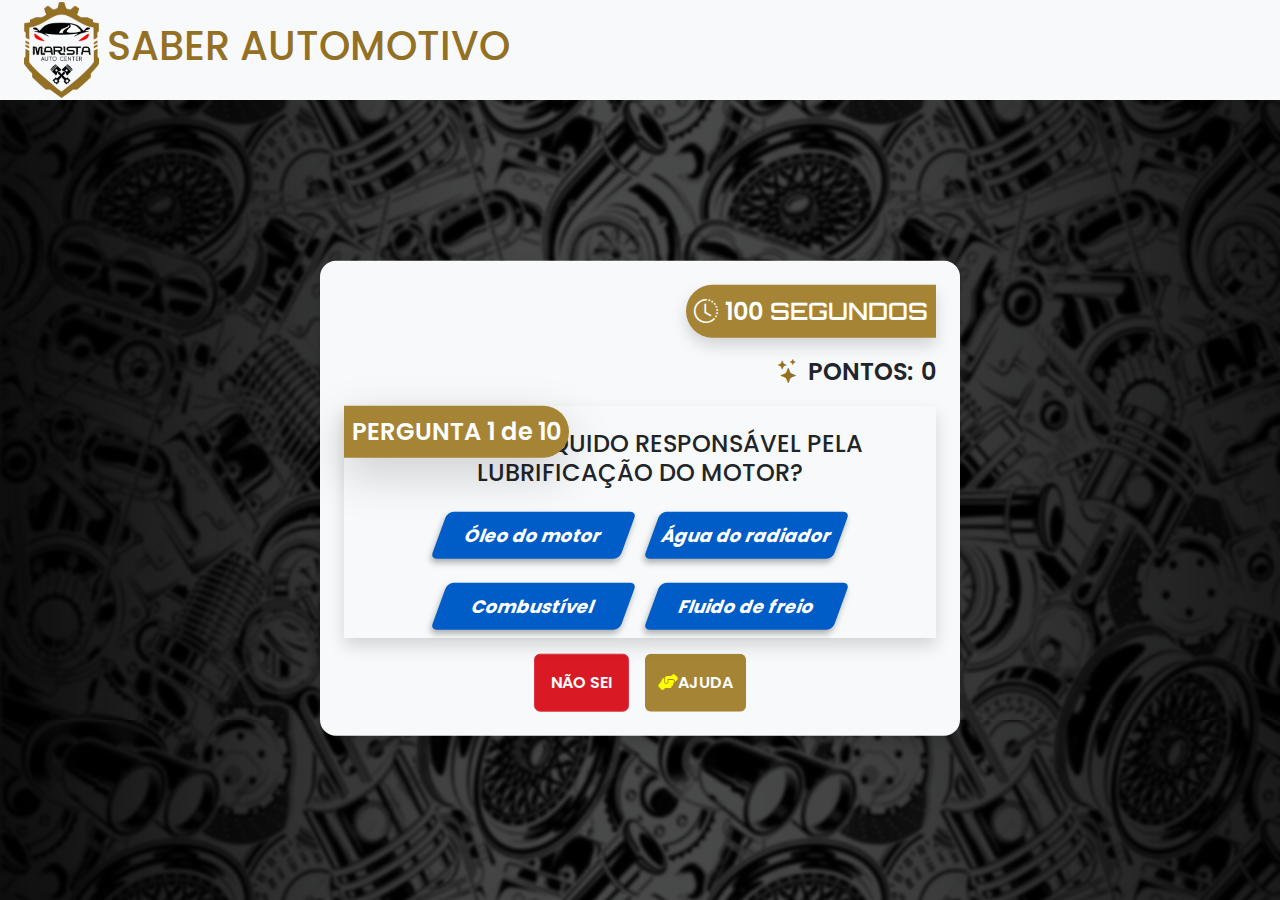
==== index.html @ e8bdb13a "Update index.html" ====
<!DOCTYPE html>
<html lang="pt-BR">

<head>
    <meta charset="UTF-8">
    <meta name="viewport" content="width=device-width, initial-scale=1.0">
    <meta name="description"
        content="Modelo de quiz para um processo seletivo para uma vaga de um mecanico de carros de luxo">
    <meta name="keywords" content="quiz, processo seletivo, mecanico, carros de luxo">
    <title>Saber Automotivo</title>
    <!-- imrpotação do font awesome -->
    <link href="https://cdnjs.cloudflare.com/ajax/libs/font-awesome/6.5.1/css/all.min.css" rel="stylesheet">
    <link rel="stylesheet" href="https://cdn.jsdelivr.net/npm/bootstrap@5.3.1/dist/css/bootstrap.min.css">
    <link rel="stylesheet" href="style.css">
</head>

<body>
    <main id="principal" class="container-fluid gap-5">
        <header class="d-flex align-items-center gap-2 px-4">
            <img src="logo-marista-auto-center.webp" alt="logo-marista-auto-center" srcset="">
            <h1 class="">SABER AUTOMOTIVO</h1>
        </header>
        <div class="container d-flex text-center">
            <div id="question-container"
                class="container d-flex flex-column rounded-4 shadow p-4 mt-5 position-absolute top-50 start-50 translate-middle gap-3">
                <div id="timeAndScore" class="d-flex flex-column align-items-end gap-3">
                    <div id="timer" class="p-2 rounded-start-5 shadow"><span><i class="bi bi-clock-history"></i></span>
                        <span id="time">30</span>
                        segundos
                    </div>
                    <div id="score" class="d-flex gap-2 align-items-center">
                        <span><i class="bi bi-stars"></i></span>PONTOS:<span id="points">0</span>
                    </div>
                </div>
                <section id="questions" class="d-flex flex-column gap-3 shadow p-2 position-relative ">
                    <span id="questionNumber"
                        class="p-2 rounded-end-5 shadow-lg text-center position-absolute top-0 start-0">
                        PERGUNTA <span id="currentQuestion">1</span> de <span id="totalQuestions">10</span>
                    </span>
                    <h4 id="question" class=" text-uppercase mt-3">Pergunta aqui</h4>
                    <div id="options" class="d-flex justify-content-center">
                        <!-- Opções serão inseridas dinamicamente -->
                    </div>
                </section>
                <section id="btns" class="d-flex justify-content-center gap-3">
                    <button id="skip-btn" class="btn btn-danger p-3">NÃO SEI</button>
                    <button onclick="helpColors()" id="help-btn" class="btn"><i class="fa-solid fa-handshake-angle"
                            style="color: #ffff00;"></i>AJUDA</button>
                </section>
            </div>
        </div>
        <!-- Modal para não sei a resposta -->
        <div class="modal fade" id="skip-modal" tabindex="-1" aria-hidden="true">
            <div class="modal-dialog modal-dialog-centered">
                <div class="modal-content">
                    <div class="modal-header">
                        <h5 class="modal-title">VOCÊ NÃO SABE A RESPOSTA?</h5>
                        <button type="button" class="btn-close" data-bs-dismiss="modal"></button>
                    </div>
                    <div class="modal-body">
                        <p>VERIFIQUE SE VOCE AINDA TEM ALGUMA AJUDA ANTES DE NÃO RESPONDER A QUESTÃO.</p>
                    </div>
                    <div class="modal-footer">
                        <button onclick="helpColors()" id="help-btn" class="btn w-25"><i
                                class="fa-solid fa-handshake-angle" style="color: #ffff00;"></i>AJUDA</button> <button
                            type="button" id="confirm-skip" class="btn btn-danger">NÃO SEI</button>
                    </div>
                </div>
            </div>
        </div>
        <!-- Modal para ajuda -->
        <div class="modal fade" id="help-modal" tabindex="-1" aria-hidden="true">
            <div class="modal-dialog modal-dialog-centered">
                <div class="modal-content">
                    <div class="modal-header">
                        <h5 class="modal-title">AJUDA</h5>
                        <button type="button" class="btn-close" data-bs-dismiss="modal"></button>
                    </div>
                    <div class="modal-body">
                        <p>AO ESCOLHER UMA DAS CORES VOCÊ TERA A SORTE DE ELIMINAR ENTRE 0 A 3 ALTERNATIVAS ERRADAS PARA
                            LHE AJUDAR!<br>
                            BOA SORTE!</p>
                        <div class="d-flex justify-content-around gap-3">
                            <button class="btn btn-danger help-option" data-help="0"></button>
                            <button class="btn btn-success help-option" data-help="1"></button>
                            <button class="btn btn-primary help-option" data-help="2"></button>
                            <button class="btn btn-warning help-option" data-help="3"></button>
                        </div>
                    </div>
                </div>
            </div>
        </div>
        <!-- Modal ajuda usada-->
        <div class="modal fade" id="helpUsed-modal" tabindex="-1" aria-hidden="true">
            <div class="modal-dialog modal-dialog-centered">
                <div class="modal-content">
                    <div class="modal-header">
                        <h5 class="modal-title">AJUDA JÁ UTILIZADA OU NÃO TEM MAIS AJUDAS</h5>
                        <button type="button" class="btn-close" data-bs-dismiss="modal"></button>
                    </div>
                    <div class="modal-body">
                        <p>PARECE QUE VOCÊ JÁ UTILIZOU AJUDA NESTA PERGUNTA, OU NÃO POSSUI MAIS AJUDAS.</p>
                    </div>
                </div>
            </div>
        </div>
        <!-- Modal tela final -->
        <div class="modal fade" id="endGame-modal" tabindex="-1" aria-hidden="true">
            <div class="modal-dialog modal-dialog-centered modal-dialog-scrollable modal-lg">
                <div class="modal-content">
                    <div class="modal-header">
                        <h5 class="modal-title">FIM DO QUIZ</h5>
                        <button type="button" class="btn-close" data-bs-dismiss="modal"></button>
                    </div>
                    <div class="modal-body">
                        <p id="header-modal">PREENCHA ATENTAMENTE AS INFORMAÇÕES NECESSÁRIAS</p>
                        <p>VOCÊ CHEGOU AO FINAL DO QUIZ, PREENCHA AS INFORMAÇÕES NECESSÁRIAS E AGUARDE O CONTATO DA
                            EQUIPE.</p>
                        <p>A <a href="#">MARISTA AUTO CENTER</a> AGRADECE A SUA PARTICIPAÇÃO EM NOSSO PROCESSO
                            SELETIVO.</p>

                        <form id="feedback-form" class="row g-3">
                            <div class="col-md-12">
                                <label for="name" class="form-label">NOME COMPLETO</label>
                                <input type="text" id="fullname" class="form-control" placeholder="Nome" value="" required>
                            </div>
                            <div class="col-md-6">
                                <label for="phone" class="form-label">TELEFONE:</label>
                                <input type="tel" id="phone" maxlength="15" onkeyup="handlePhone(event)"
                                    class="form-control" placeholder="(00)00000-0000" value="" required>
                            </div>
                            <div class="col-6">
                                <label for="email" class="form-label">Email</label>
                                <input type="email" id="email" class="form-control" placeholder="seuNome@exemplo.com" value="" required>
                            </div>
                            <div class="col-12">
                                <div class="form-check">
                                    <input id="checkIndica" class="form-check-input" type="checkbox" value="check"
                                        id="defaultCheck1">

                                    <label class="form-check-label" for="defaultCheck1">
                                        <span>FUI INDICADO POR:</span>
                                    </label>
                                </div>
                                <div id="nameIndica" class="col-md-12 d-none">
                                    <label for="nameIndica" class="form-label">NOME DE QUEM INDICOU</label>
                                    <input type="text" id="nameIndica" class="form-control"
                                        placeholder="NOME DE QUEM INDICOU" required>
                                </div>
                            </div>
                            <div class="col-12">
                                <label for="feedback" class="form-label">OBSERVAÇÕES</label>
                                <textarea id="feedback" class="form-control" rows="3"></textarea>
                            </div>
                            <div class="col-12 text-center">
                                <button id="botao-final" type="submit" class="btn btn-primary">ENVIAR</button>
                            </div>
                        </form>
                    </div>
                </div>
            </div>
        </div>
        <!-- Modal agradecimento -->
        <div class="modal fade" id="agradecimento-modal" tabindex="-1" aria-hidden="true">
            <div class="modal-dialog modal-dialog-centered modal-dialog-scrollable modal-lg">
                <div class="modal-content">
                    <div class="modal-header">
                        <h5 class="text-uppercase modal-title">Agradecimentos.</h5>
                    </div>
                    <div class="modal-body">
                        <p>Agradecemos por participar do nosso processo seletivo no formato de game quiz! Foi ótimo contar com sua participação</p>
                        <p><button class="btn btn-success" onclick="atualizarPagina()">REINICIAR QUIZ</button></p>
                        <p><button class="btn btn-danger" onclick="fecharJanela()">FECHAR JOGO</button></p>
                    </div>
                </div>
            </div>
        </div>
    </main>
    <script src="https://cdn.jsdelivr.net/npm/bootstrap@5.3.1/dist/js/bootstrap.bundle.min.js"></script>
    <script src="script.js"></script>
</body>

</html>
---- style.css ----
@import url('https://fonts.googleapis.com/css2?family=Poppins:wght@100;200;300;400;500;600;700;800;900&display=swap');
@import url('https://fonts.googleapis.com/css2?family=Orbitron:wght@400..900&display=swap');
@import url("https://cdn.jsdelivr.net/npm/bootstrap-icons@1.11.3/font/bootstrap-icons.min.css");

:root {
    --gold-color: #CC942E;
    --red-color: #D91924;
    --gold2-color: #E9AB33;
    --gold3-color: #947025;
    --gold4-color: #a58535;
}

* {
    padding: 0;
    margin: 0;
    box-sizing: border-box !important;
    font-family: "Poppins", sans-serif;
}

body {
    background-image: url(bg_quiz.webp);
    background-position: center top;
    background-size: cover;
    background-repeat: repeat-y;
}

main {
    padding: 0 !important;
    margin: 0 !important;
}

header {
    height: 100px;
    background-color: #f8f9fa;
    /* background-image: linear-gradient(rgb(0, 0, 0), rgb(0, 0, 70)); */
    color: var(--gold3-color);
}

header img {
    width: 75px;
}

#question-container {
    max-width: 90%;
    background-color: #f8f9fa;
}

#timer {
    font-family: "Orbitron", sans-serif;
    text-transform: uppercase;
}

#timer,
#score,
#questionNumber {
    font-size: 1.5em;
    font-weight: 600;
}

#score i {
    color: var(--gold3-color);
}

#timer,
#questionNumber {
    background-color: var(--gold4-color);
    color: #fff;
    width: fit-content;
}


.grid-container {
    display: grid;
    grid-template-columns: 1fr;
    gap: 10px;
}

.grid-item {
    padding: 10px;
    text-align: center;
}

.correct {
    background-color: green;
    color: white;
}

.incorrect {
    color: var(--red-color);
    /* background-color: red;
    color: white; */
}

.eliminated {
    background-color: grey;
    color: white;
    opacity: 0.6;
}

.button {
    /* display: inline-block; */
/*     padding: 10px 30px; */
    font-size: 18px;
    font-weight: bold;
    /* text-transform: uppercase; */
    color: white;
    background: #005cc6;
    /* Cor de fundo */
    border: none;
    /* border-radius: 10%; */
    box-shadow: 0 4px 6px rgba(0, 0, 0, 0.3);
    /* Sombra */
    transform: skew(-20deg);
    /* Inclinação do botão */
    position: relative;
    overflow: hidden;
}

.button:hover {
    cursor: pointer;
    box-shadow: 0 6px 8px rgba(0, 0, 0, 0.4);
    /* Realce na sombra ao passar o mouse */
}

#help-btn {
    background-color: var(--gold4-color);
    color: #fff;
    font-weight: 600;
}

#help-btn:hover {
    background-color: #b4923b;
}

#skip-btn {
    background-color: var(--red-color);
    font-weight: 600;
}

#skip-btn:hover {
    background-color: #f51b26;
}

a {
    text-decoration: none;
    color: var(--gold4-color);
}

.modal-content {
    width: auto;
}

/* Responsividade */
@media (min-width: 768px) {
    #question-container {
        width: 70%;
    }

    .grid-container {
        grid-template-columns: 1fr;
    }

    #btns {
        gap: 10 !important;
    }
}

@media (min-width: 1024px) {
    #question-container {
        width: 50%;
    }

    .grid-container {
        grid-template-columns: 1fr 1fr;
    }

    #btns {
        gap: 10 !important;
    }

}
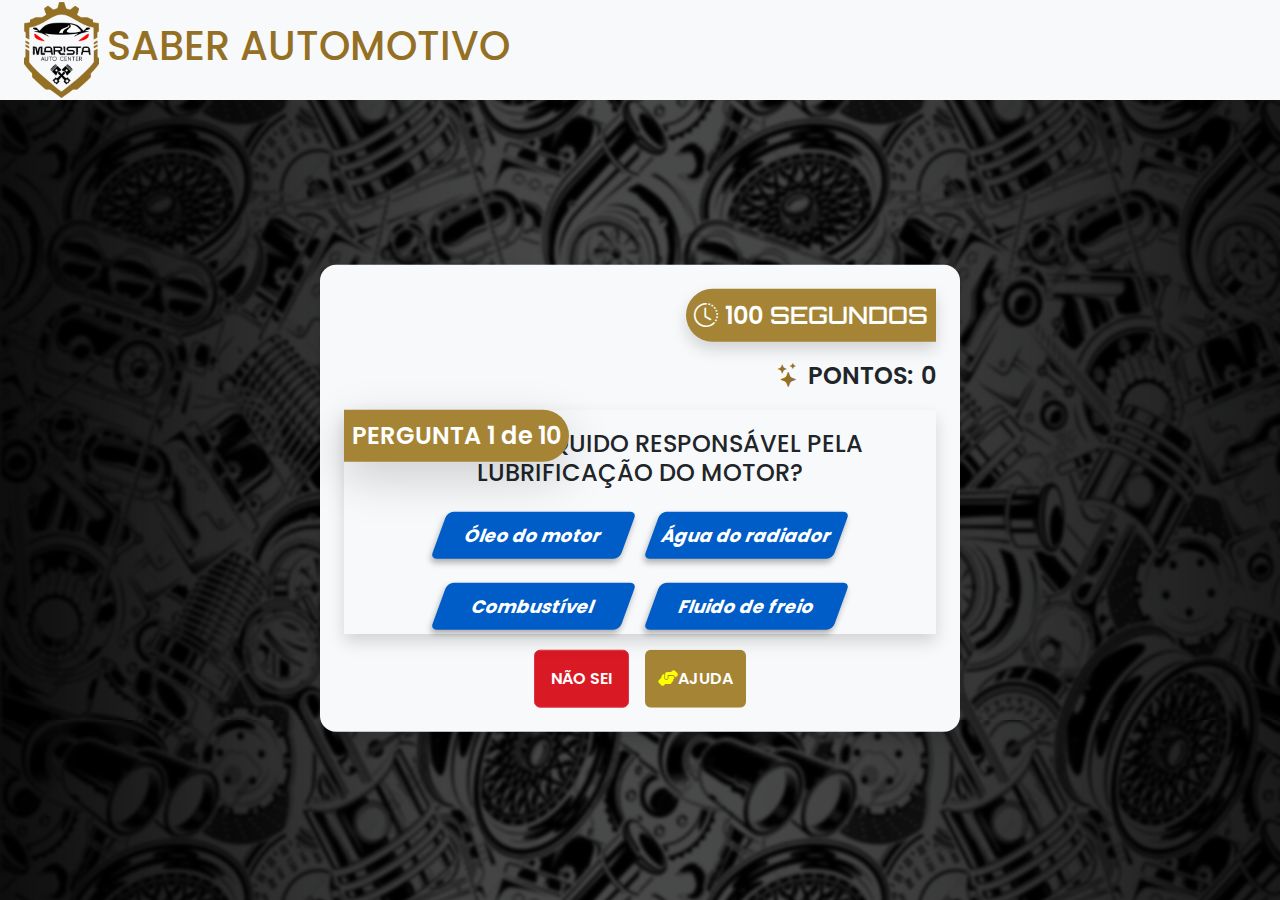
==== commit 51be5231: "Update index.html" ====
--- a/index.html
+++ b/index.html
@@ -32,7 +32,7 @@
                         <span><i class="bi bi-stars"></i></span>PONTOS:<span id="points">0</span>
                     </div>
                 </div>
-                <section id="questions" class="d-flex flex-column gap-3 shadow p-2 position-relative ">
+                <section id="questions" class="d-flex flex-column gap-3 shadow p-1 position-relative ">
                     <span id="questionNumber"
                         class="p-2 rounded-end-5 shadow-lg text-center position-absolute top-0 start-0">
                         PERGUNTA <span id="currentQuestion">1</span> de <span id="totalQuestions">10</span>
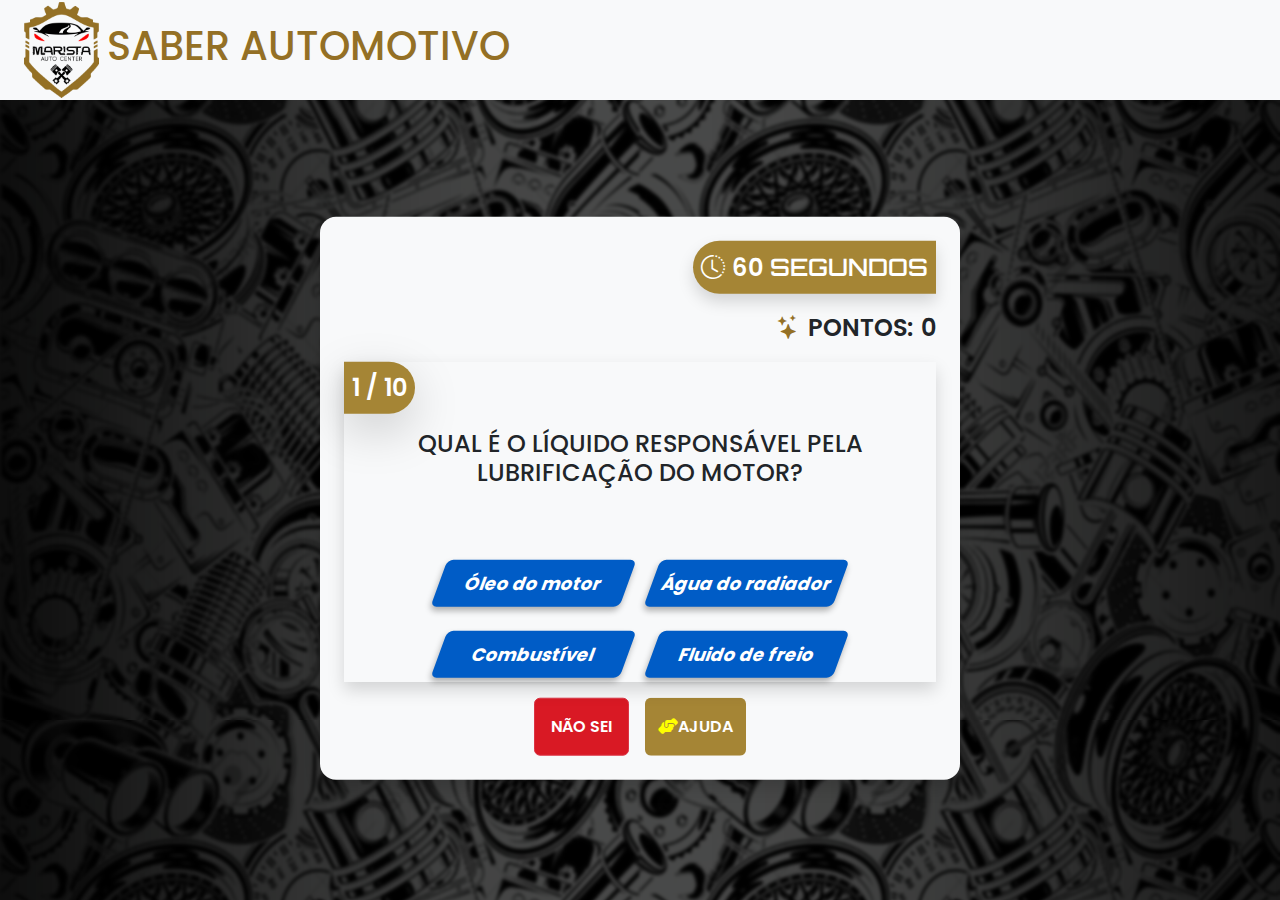
==== commit 2197b31f: "Update index.html" ====
--- a/index.html
+++ b/index.html
@@ -35,7 +35,7 @@
                 <section id="questions" class="d-flex flex-column gap-3 shadow p-1 position-relative ">
                     <span id="questionNumber"
                         class="p-2 rounded-end-5 shadow-lg text-center position-absolute top-0 start-0">
-                        PERGUNTA <span id="currentQuestion">1</span> de <span id="totalQuestions">10</span>
+                        <span id="currentQuestion">1</span> / <span id="totalQuestions">10</span>
                     </span>
                     <h4 id="question" class=" text-uppercase mt-3">Pergunta aqui</h4>
                     <div id="options" class="d-flex justify-content-center">
--- a/style.css
+++ b/style.css
@@ -152,6 +152,9 @@
 
 /* Responsividade */
 @media (min-width: 768px) {
+    #question{
+        padding:3rem;
+    }
     #question-container {
         width: 70%;
     }
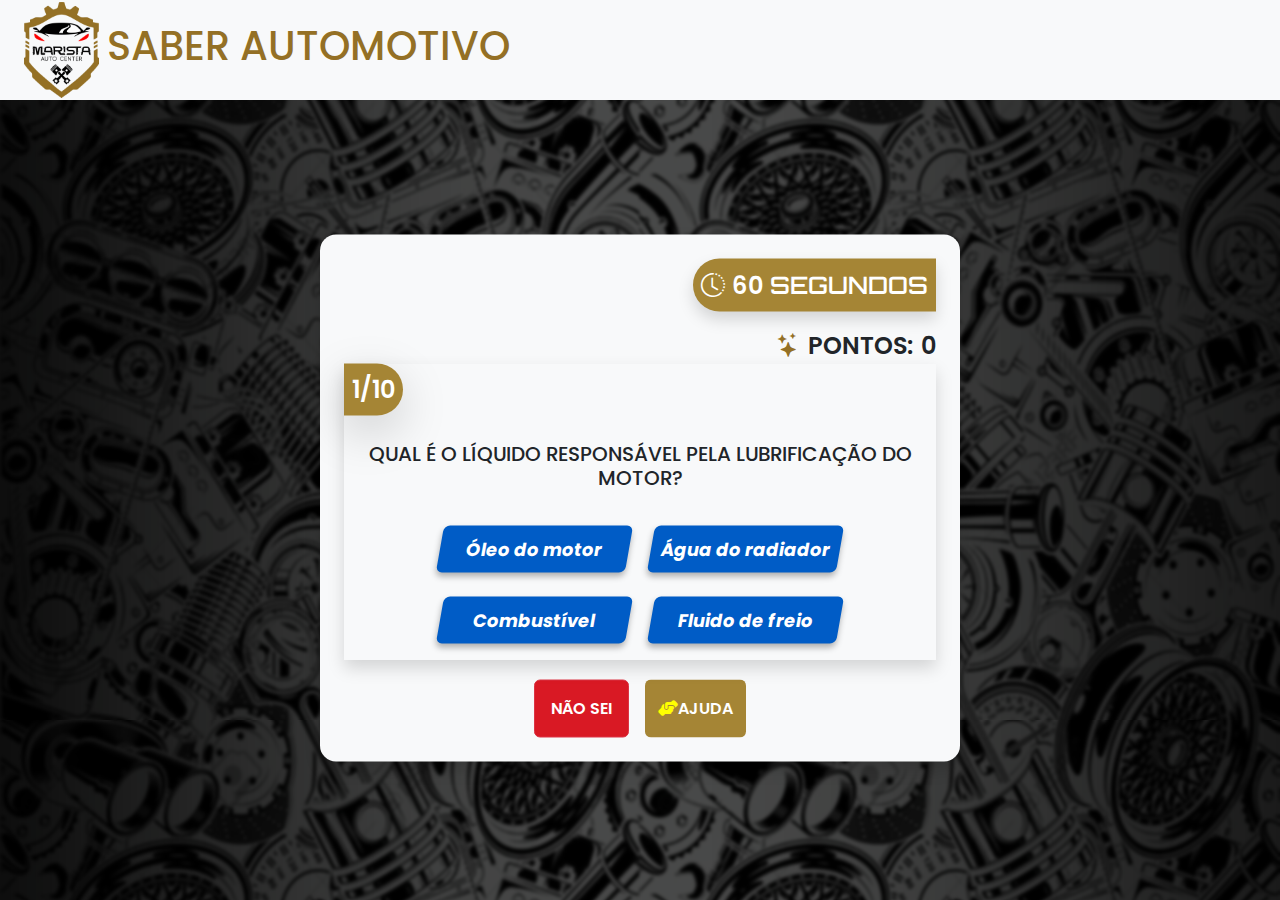
==== commit 0c2b93d9: "Update index.html" ====
--- a/index.html
+++ b/index.html
@@ -4,8 +4,7 @@
 <head>
     <meta charset="UTF-8">
     <meta name="viewport" content="width=device-width, initial-scale=1.0">
-    <meta name="description"
-        content="Modelo de quiz para um processo seletivo para uma vaga de um mecanico de carros de luxo">
+    <meta name="description" content="Modelo de quiz para um processo seletivo para uma vaga de um mecanico de carros de luxo">
     <meta name="keywords" content="quiz, processo seletivo, mecanico, carros de luxo">
     <title>Saber Automotivo</title>
     <!-- imrpotação do font awesome -->
@@ -22,7 +21,7 @@
         </header>
         <div class="container d-flex text-center">
             <div id="question-container"
-                class="container d-flex flex-column rounded-4 shadow p-4 mt-5 position-absolute top-50 start-50 translate-middle gap-3">
+                class="container d-flex flex-column rounded-4 shadow p-4 mt-5 position-absolute top-50 start-50 translate-middle">
                 <div id="timeAndScore" class="d-flex flex-column align-items-end gap-3">
                     <div id="timer" class="p-2 rounded-start-5 shadow"><span><i class="bi bi-clock-history"></i></span>
                         <span id="time">30</span>
@@ -32,12 +31,12 @@
                         <span><i class="bi bi-stars"></i></span>PONTOS:<span id="points">0</span>
                     </div>
                 </div>
-                <section id="questions" class="d-flex flex-column gap-3 shadow p-1 position-relative ">
+                <section id="questions" class="d-flex flex-column gap-3 shadow position-relative ">
                     <span id="questionNumber"
                         class="p-2 rounded-end-5 shadow-lg text-center position-absolute top-0 start-0">
-                        <span id="currentQuestion">1</span> / <span id="totalQuestions">10</span>
+                        <span id="currentQuestion">1</span>/<span id="totalQuestions">10</span>
                     </span>
-                    <h4 id="question" class=" text-uppercase mt-3">Pergunta aqui</h4>
+                    <h3 id="question" class="text-uppercase">Pergunta aqui</h3>
                     <div id="options" class="d-flex justify-content-center">
                         <!-- Opções serão inseridas dinamicamente -->
                     </div>
@@ -168,7 +167,8 @@
                         <h5 class="text-uppercase modal-title">Agradecimentos.</h5>
                     </div>
                     <div class="modal-body">
-                        <p>Agradecemos por participar do nosso processo seletivo no formato de game quiz! Foi ótimo contar com sua participação</p>
+                        <p>Agradecemos por participar do nosso processo seletivo no formato de game quiz!<br>
+                            Foi ótimo contar com sua participação</p>
                         <p><button class="btn btn-success" onclick="atualizarPagina()">REINICIAR QUIZ</button></p>
                         <p><button class="btn btn-danger" onclick="fecharJanela()">FECHAR JOGO</button></p>
                     </div>
--- a/style.css
+++ b/style.css
@@ -60,23 +60,30 @@
 #score i {
     color: var(--gold3-color);
 }
-
+#question{
+    font-size: 20px;
+    margin: 30px -40px 20px -40px;
+}
 #timer,
 #questionNumber {
     background-color: var(--gold4-color);
     color: #fff;
     width: fit-content;
 }
-
+#questions{
+    padding: 2rem 2.7rem 1rem 2.7rem;
+    margin-bottom: 20px;
+}
 
 .grid-container {
+    margin: 0 -22px;
     display: grid;
     grid-template-columns: 1fr;
     gap: 10px;
 }
 
 .grid-item {
-    padding: 10px;
+    /* padding: 10px; */
     text-align: center;
 }
 
@@ -99,7 +106,7 @@
 
 .button {
     /* display: inline-block; */
-/*     padding: 10px 30px; */
+    /* padding: 10px 30px; */
     font-size: 18px;
     font-weight: bold;
     /* text-transform: uppercase; */
@@ -110,10 +117,11 @@
     /* border-radius: 10%; */
     box-shadow: 0 4px 6px rgba(0, 0, 0, 0.3);
     /* Sombra */
-    transform: skew(-20deg);
+    transform: skew(-10deg);
     /* Inclinação do botão */
     position: relative;
     overflow: hidden;
+    margin: 0 -14px;
 }
 
 .button:hover {
@@ -152,15 +160,15 @@
 
 /* Responsividade */
 @media (min-width: 768px) {
-    #question{
-        padding:3rem;
-    }
     #question-container {
         width: 70%;
     }
 
     .grid-container {
         grid-template-columns: 1fr;
+    }
+    .button{
+        padding: 10px;
     }
 
     #btns {
@@ -172,13 +180,15 @@
     #question-container {
         width: 50%;
     }
-
+    #questions{
+    padding:3rem 2rem 1rem 2rem;
+    }
     .grid-container {
         grid-template-columns: 1fr 1fr;
+        column-gap: 50px !important;
     }
 
-    #btns {
-        gap: 10 !important;
+    .button{
+        padding: 10px;
     }
-
 }
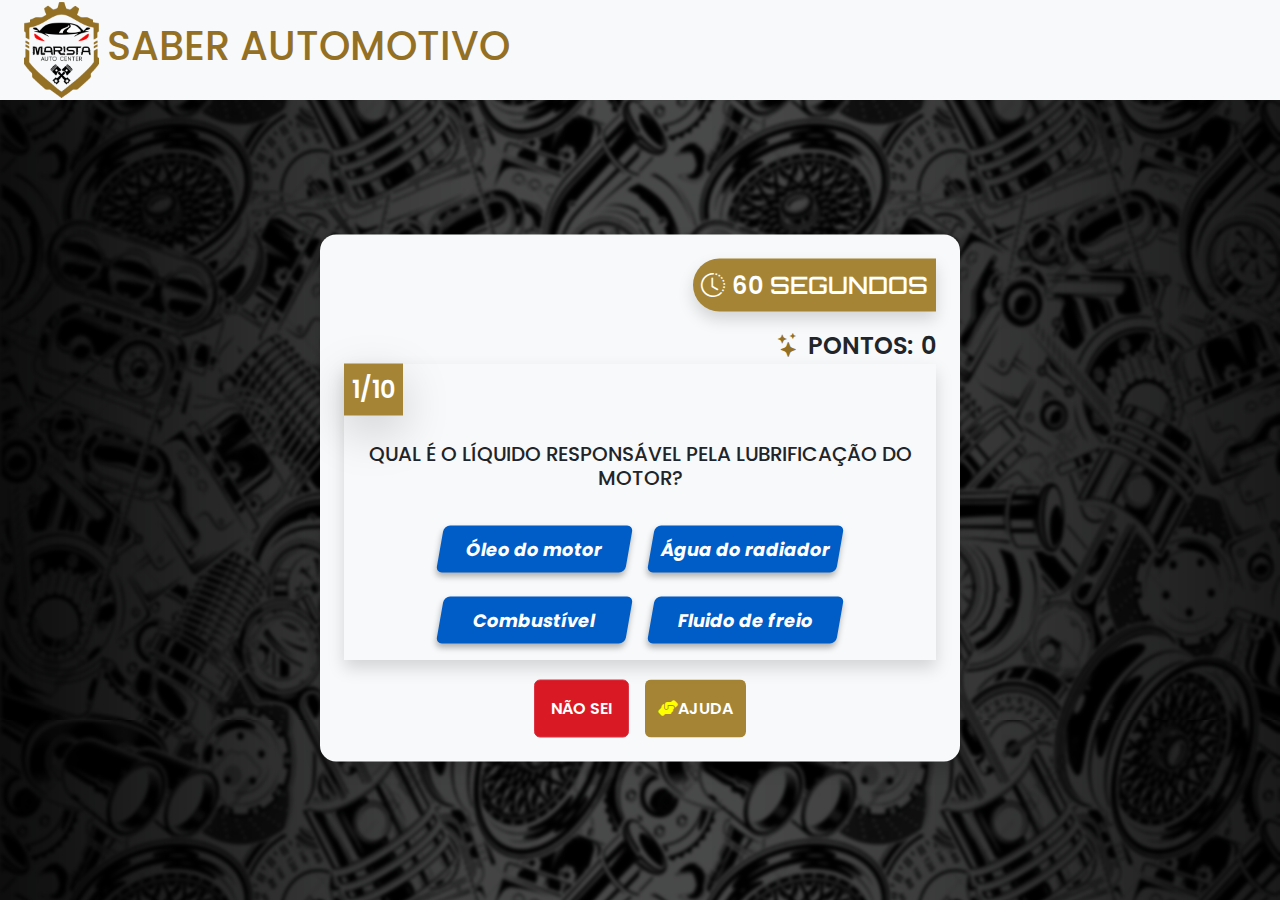
==== commit 4736258b: "Update index.html" ====
--- a/index.html
+++ b/index.html
@@ -33,7 +33,7 @@
                 </div>
                 <section id="questions" class="d-flex flex-column gap-3 shadow position-relative ">
                     <span id="questionNumber"
-                        class="p-2 rounded-end-5 shadow-lg text-center position-absolute top-0 start-0">
+                        class="p-2 shadow-lg text-center position-absolute top-0 start-0">
                         <span id="currentQuestion">1</span>/<span id="totalQuestions">10</span>
                     </span>
                     <h3 id="question" class="text-uppercase">Pergunta aqui</h3>
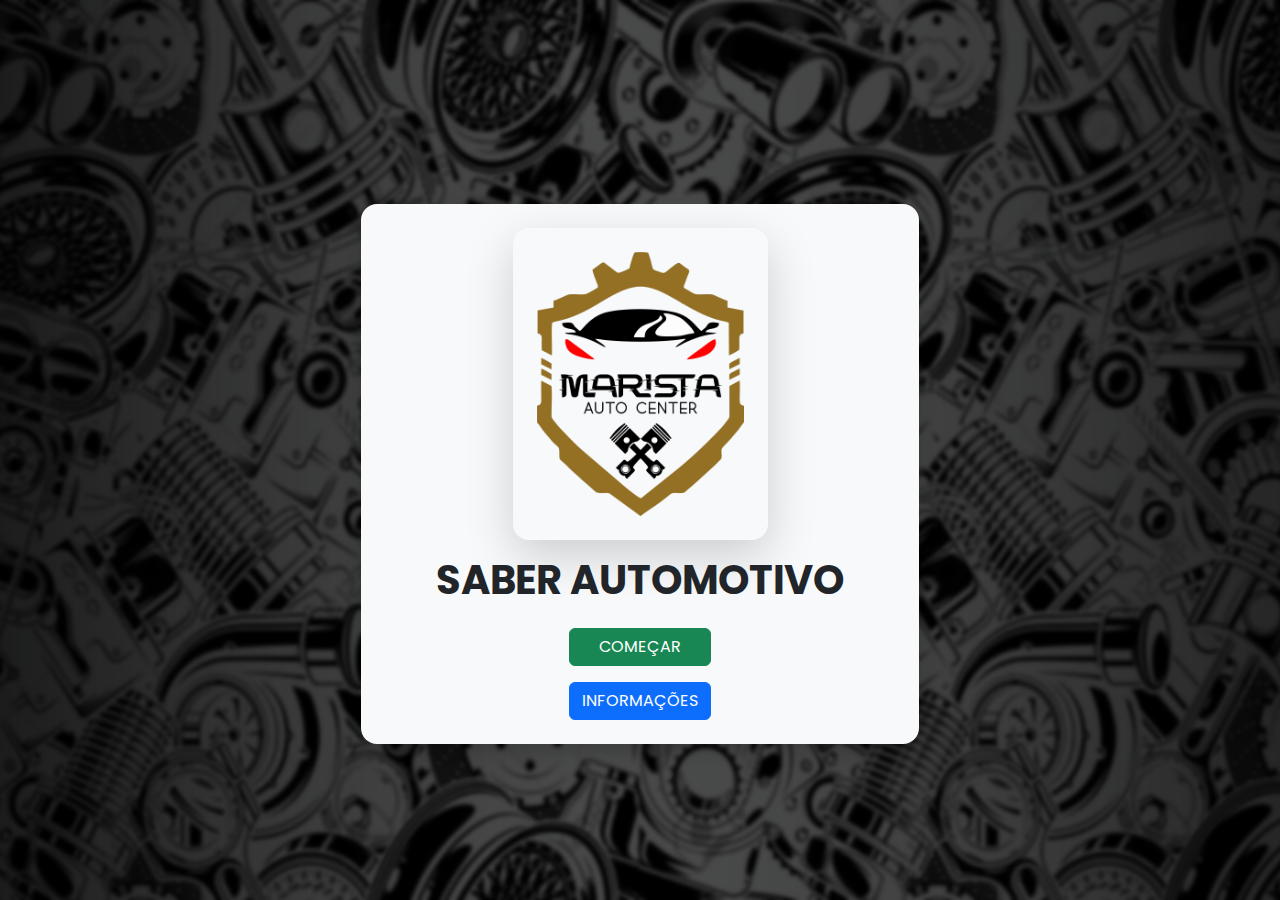
==== commit 73513134: "Update index.html" ====
--- a/index.html
+++ b/index.html
@@ -4,7 +4,8 @@
 <head>
     <meta charset="UTF-8">
     <meta name="viewport" content="width=device-width, initial-scale=1.0">
-    <meta name="description" content="Modelo de quiz para um processo seletivo para uma vaga de um mecanico de carros de luxo">
+    <meta name="description"
+        content="Modelo de quiz para um processo seletivo para uma vaga de um mecanico de carros de luxo">
     <meta name="keywords" content="quiz, processo seletivo, mecanico, carros de luxo">
     <title>Saber Automotivo</title>
     <!-- imrpotação do font awesome -->
@@ -13,165 +14,17 @@
     <link rel="stylesheet" href="style.css">
 </head>
 
-<body>
+<body class="d-flex flex-column justify-content-center align-items-center center vh-100">
     <main id="principal" class="container-fluid gap-5">
-        <header class="d-flex align-items-center gap-2 px-4">
-            <img src="logo-marista-auto-center.webp" alt="logo-marista-auto-center" srcset="">
-            <h1 class="">SABER AUTOMOTIVO</h1>
-        </header>
         <div class="container d-flex text-center">
             <div id="question-container"
-                class="container d-flex flex-column rounded-4 shadow p-4 mt-5 position-absolute top-50 start-50 translate-middle">
-                <div id="timeAndScore" class="d-flex flex-column align-items-end gap-3">
-                    <div id="timer" class="p-2 rounded-start-5 shadow"><span><i class="bi bi-clock-history"></i></span>
-                        <span id="time">30</span>
-                        segundos
-                    </div>
-                    <div id="score" class="d-flex gap-2 align-items-center">
-                        <span><i class="bi bi-stars"></i></span>PONTOS:<span id="points">0</span>
-                    </div>
-                </div>
-                <section id="questions" class="d-flex flex-column gap-3 shadow position-relative ">
-                    <span id="questionNumber"
-                        class="p-2 shadow-lg text-center position-absolute top-0 start-0">
-                        <span id="currentQuestion">1</span>/<span id="totalQuestions">10</span>
-                    </span>
-                    <h3 id="question" class="text-uppercase">Pergunta aqui</h3>
-                    <div id="options" class="d-flex justify-content-center">
-                        <!-- Opções serão inseridas dinamicamente -->
-                    </div>
-                </section>
-                <section id="btns" class="d-flex justify-content-center gap-3">
-                    <button id="skip-btn" class="btn btn-danger p-3">NÃO SEI</button>
-                    <button onclick="helpColors()" id="help-btn" class="btn"><i class="fa-solid fa-handshake-angle"
-                            style="color: #ffff00;"></i>AJUDA</button>
-                </section>
-            </div>
-        </div>
-        <!-- Modal para não sei a resposta -->
-        <div class="modal fade" id="skip-modal" tabindex="-1" aria-hidden="true">
-            <div class="modal-dialog modal-dialog-centered">
-                <div class="modal-content">
-                    <div class="modal-header">
-                        <h5 class="modal-title">VOCÊ NÃO SABE A RESPOSTA?</h5>
-                        <button type="button" class="btn-close" data-bs-dismiss="modal"></button>
-                    </div>
-                    <div class="modal-body">
-                        <p>VERIFIQUE SE VOCE AINDA TEM ALGUMA AJUDA ANTES DE NÃO RESPONDER A QUESTÃO.</p>
-                    </div>
-                    <div class="modal-footer">
-                        <button onclick="helpColors()" id="help-btn" class="btn w-25"><i
-                                class="fa-solid fa-handshake-angle" style="color: #ffff00;"></i>AJUDA</button> <button
-                            type="button" id="confirm-skip" class="btn btn-danger">NÃO SEI</button>
-                    </div>
-                </div>
-            </div>
-        </div>
-        <!-- Modal para ajuda -->
-        <div class="modal fade" id="help-modal" tabindex="-1" aria-hidden="true">
-            <div class="modal-dialog modal-dialog-centered">
-                <div class="modal-content">
-                    <div class="modal-header">
-                        <h5 class="modal-title">AJUDA</h5>
-                        <button type="button" class="btn-close" data-bs-dismiss="modal"></button>
-                    </div>
-                    <div class="modal-body">
-                        <p>AO ESCOLHER UMA DAS CORES VOCÊ TERA A SORTE DE ELIMINAR ENTRE 0 A 3 ALTERNATIVAS ERRADAS PARA
-                            LHE AJUDAR!<br>
-                            BOA SORTE!</p>
-                        <div class="d-flex justify-content-around gap-3">
-                            <button class="btn btn-danger help-option" data-help="0"></button>
-                            <button class="btn btn-success help-option" data-help="1"></button>
-                            <button class="btn btn-primary help-option" data-help="2"></button>
-                            <button class="btn btn-warning help-option" data-help="3"></button>
-                        </div>
-                    </div>
-                </div>
-            </div>
-        </div>
-        <!-- Modal ajuda usada-->
-        <div class="modal fade" id="helpUsed-modal" tabindex="-1" aria-hidden="true">
-            <div class="modal-dialog modal-dialog-centered">
-                <div class="modal-content">
-                    <div class="modal-header">
-                        <h5 class="modal-title">AJUDA JÁ UTILIZADA OU NÃO TEM MAIS AJUDAS</h5>
-                        <button type="button" class="btn-close" data-bs-dismiss="modal"></button>
-                    </div>
-                    <div class="modal-body">
-                        <p>PARECE QUE VOCÊ JÁ UTILIZOU AJUDA NESTA PERGUNTA, OU NÃO POSSUI MAIS AJUDAS.</p>
-                    </div>
-                </div>
-            </div>
-        </div>
-        <!-- Modal tela final -->
-        <div class="modal fade" id="endGame-modal" tabindex="-1" aria-hidden="true">
-            <div class="modal-dialog modal-dialog-centered modal-dialog-scrollable modal-lg">
-                <div class="modal-content">
-                    <div class="modal-header">
-                        <h5 class="modal-title">FIM DO QUIZ</h5>
-                        <button type="button" class="btn-close" data-bs-dismiss="modal"></button>
-                    </div>
-                    <div class="modal-body">
-                        <p id="header-modal">PREENCHA ATENTAMENTE AS INFORMAÇÕES NECESSÁRIAS</p>
-                        <p>VOCÊ CHEGOU AO FINAL DO QUIZ, PREENCHA AS INFORMAÇÕES NECESSÁRIAS E AGUARDE O CONTATO DA
-                            EQUIPE.</p>
-                        <p>A <a href="#">MARISTA AUTO CENTER</a> AGRADECE A SUA PARTICIPAÇÃO EM NOSSO PROCESSO
-                            SELETIVO.</p>
-
-                        <form id="feedback-form" class="row g-3">
-                            <div class="col-md-12">
-                                <label for="name" class="form-label">NOME COMPLETO</label>
-                                <input type="text" id="fullname" class="form-control" placeholder="Nome" value="" required>
-                            </div>
-                            <div class="col-md-6">
-                                <label for="phone" class="form-label">TELEFONE:</label>
-                                <input type="tel" id="phone" maxlength="15" onkeyup="handlePhone(event)"
-                                    class="form-control" placeholder="(00)00000-0000" value="" required>
-                            </div>
-                            <div class="col-6">
-                                <label for="email" class="form-label">Email</label>
-                                <input type="email" id="email" class="form-control" placeholder="seuNome@exemplo.com" value="" required>
-                            </div>
-                            <div class="col-12">
-                                <div class="form-check">
-                                    <input id="checkIndica" class="form-check-input" type="checkbox" value="check"
-                                        id="defaultCheck1">
-
-                                    <label class="form-check-label" for="defaultCheck1">
-                                        <span>FUI INDICADO POR:</span>
-                                    </label>
-                                </div>
-                                <div id="nameIndica" class="col-md-12 d-none">
-                                    <label for="nameIndica" class="form-label">NOME DE QUEM INDICOU</label>
-                                    <input type="text" id="nameIndica" class="form-control"
-                                        placeholder="NOME DE QUEM INDICOU" required>
-                                </div>
-                            </div>
-                            <div class="col-12">
-                                <label for="feedback" class="form-label">OBSERVAÇÕES</label>
-                                <textarea id="feedback" class="form-control" rows="3"></textarea>
-                            </div>
-                            <div class="col-12 text-center">
-                                <button id="botao-final" type="submit" class="btn btn-primary">ENVIAR</button>
-                            </div>
-                        </form>
-                    </div>
-                </div>
-            </div>
-        </div>
-        <!-- Modal agradecimento -->
-        <div class="modal fade" id="agradecimento-modal" tabindex="-1" aria-hidden="true">
-            <div class="modal-dialog modal-dialog-centered modal-dialog-scrollable modal-lg">
-                <div class="modal-content">
-                    <div class="modal-header">
-                        <h5 class="text-uppercase modal-title">Agradecimentos.</h5>
-                    </div>
-                    <div class="modal-body">
-                        <p>Agradecemos por participar do nosso processo seletivo no formato de game quiz!<br>
-                            Foi ótimo contar com sua participação</p>
-                        <p><button class="btn btn-success" onclick="atualizarPagina()">REINICIAR QUIZ</button></p>
-                        <p><button class="btn btn-danger" onclick="fecharJanela()">FECHAR JOGO</button></p>
-                    </div>
+                class="container d-flex flex-column rounded-4 shadow p-4 mt-5 align-items-center gap-3">
+                <img id="logo-index" src="/logo-marista-auto-center.webp" class="p-4 rounded-4 shadow-lg w-50"
+                    alt="logo marista auto center" />
+                <h1 class="fw-bold">SABER AUTOMOTIVO</h1>
+                <div id="btns" class=" d-flex flex-column gap-3">
+                    <a class="btn btn-success" href="/game.html">COMEÇAR</a>
+                    <a class="btn btn-primary">INFORMAÇÕES</a>
                 </div>
             </div>
         </div>
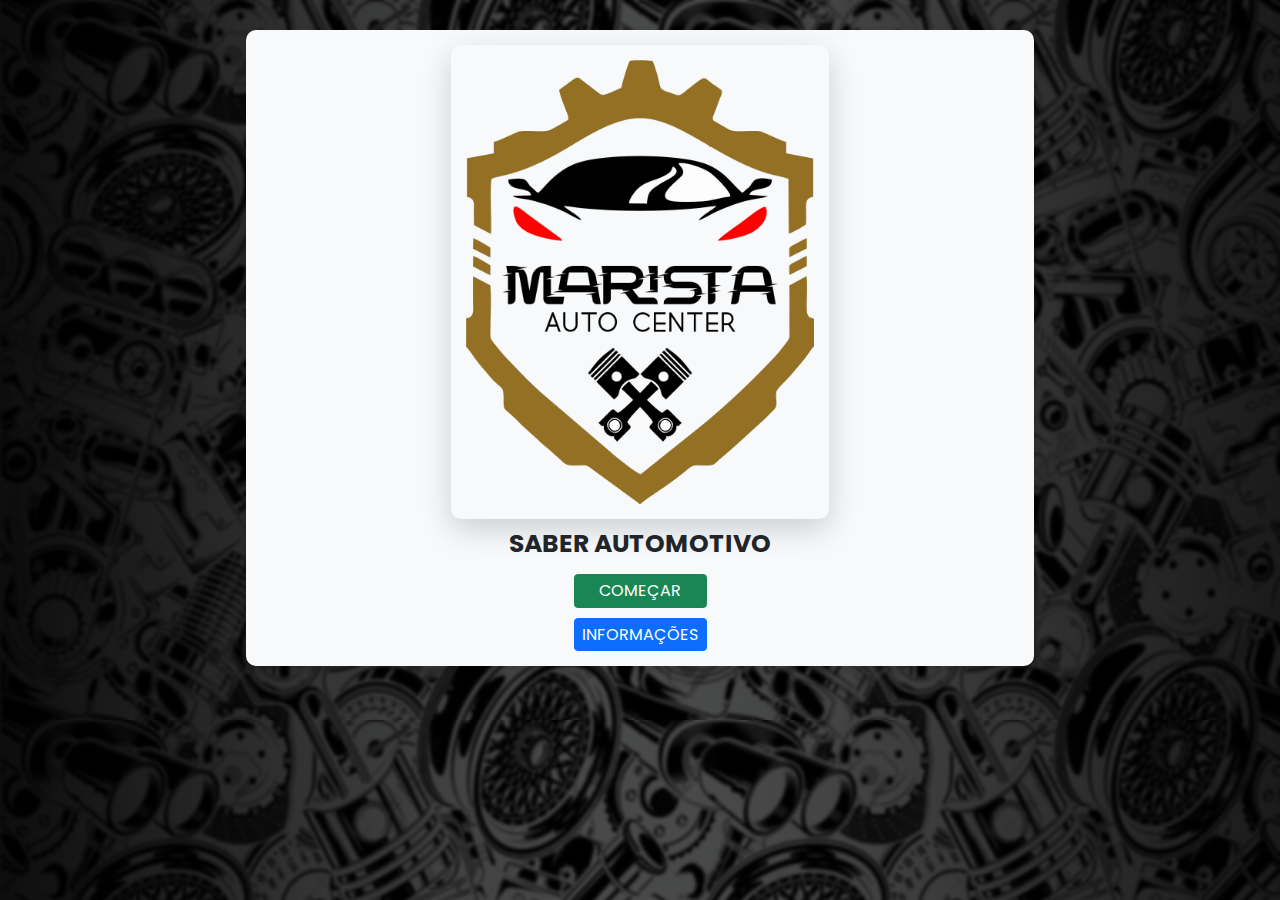
==== commit 10612058: "Update index.html" ====
--- a/index.html
+++ b/index.html
@@ -14,7 +14,7 @@
     <link rel="stylesheet" href="style.css">
 </head>
 
-<body class="d-flex flex-column justify-content-center align-items-center center vh-100">
+<body class="d-flex flex-column justify-content-center align-items-center center h-100">
     <main id="principal" class="container-fluid gap-5">
         <div class="container d-flex text-center">
             <div id="question-container"
--- a/style.css
+++ b/style.css
@@ -10,6 +10,10 @@
     --gold4-color: #a58535;
 }
 
+html {
+    font-size: 62.5%;
+}
+
 * {
     padding: 0;
     margin: 0;
@@ -41,7 +45,6 @@
 }
 
 #question-container {
-    max-width: 90%;
     background-color: #f8f9fa;
 }
 
@@ -53,37 +56,37 @@
 #timer,
 #score,
 #questionNumber {
-    font-size: 1.5em;
+    font-size: 1.6rem;
     font-weight: 600;
 }
 
 #score i {
     color: var(--gold3-color);
 }
-#question{
-    font-size: 20px;
-    margin: 30px -40px 20px -40px;
-}
+
+#question {
+    font-size: 1.5rem;
+    margin: 10px 0 10px 0;
+}
+
 #timer,
 #questionNumber {
     background-color: var(--gold4-color);
     color: #fff;
     width: fit-content;
 }
-#questions{
-    padding: 2rem 2.7rem 1rem 2.7rem;
+
+#questions {
     margin-bottom: 20px;
 }
 
 .grid-container {
-    margin: 0 -22px;
     display: grid;
     grid-template-columns: 1fr;
     gap: 10px;
 }
 
 .grid-item {
-    /* padding: 10px; */
     text-align: center;
 }
 
@@ -104,10 +107,14 @@
     opacity: 0.6;
 }
 
+.btn {
+    font-size: 1.6rem;
+}
+
 .button {
     /* display: inline-block; */
     /* padding: 10px 30px; */
-    font-size: 18px;
+    font-size: 1.6rem;
     font-weight: bold;
     /* text-transform: uppercase; */
     color: white;
@@ -121,7 +128,7 @@
     /* Inclinação do botão */
     position: relative;
     overflow: hidden;
-    margin: 0 -14px;
+    /* margin: 0 -14px; */
 }
 
 .button:hover {
@@ -158,6 +165,10 @@
     width: auto;
 }
 
+.modal p {
+    font-size: 1.2rem;
+}
+
 /* Responsividade */
 @media (min-width: 768px) {
     #question-container {
@@ -167,7 +178,8 @@
     .grid-container {
         grid-template-columns: 1fr;
     }
-    .button{
+
+    .button {
         padding: 10px;
     }
 
@@ -177,18 +189,25 @@
 }
 
 @media (min-width: 1024px) {
+    #logo-index {
+        width: 20px;
+    }
+
     #question-container {
-        width: 50%;
-    }
-    #questions{
-    padding:3rem 2rem 1rem 2rem;
-    }
+        width: 70%;
+    }
+
+    #questions {
+        padding: 3rem 2rem 1rem 2rem;
+    }
+
     .grid-container {
         grid-template-columns: 1fr 1fr;
         column-gap: 50px !important;
     }
 
-    .button{
+    .button {
         padding: 10px;
     }
-}
+
+}
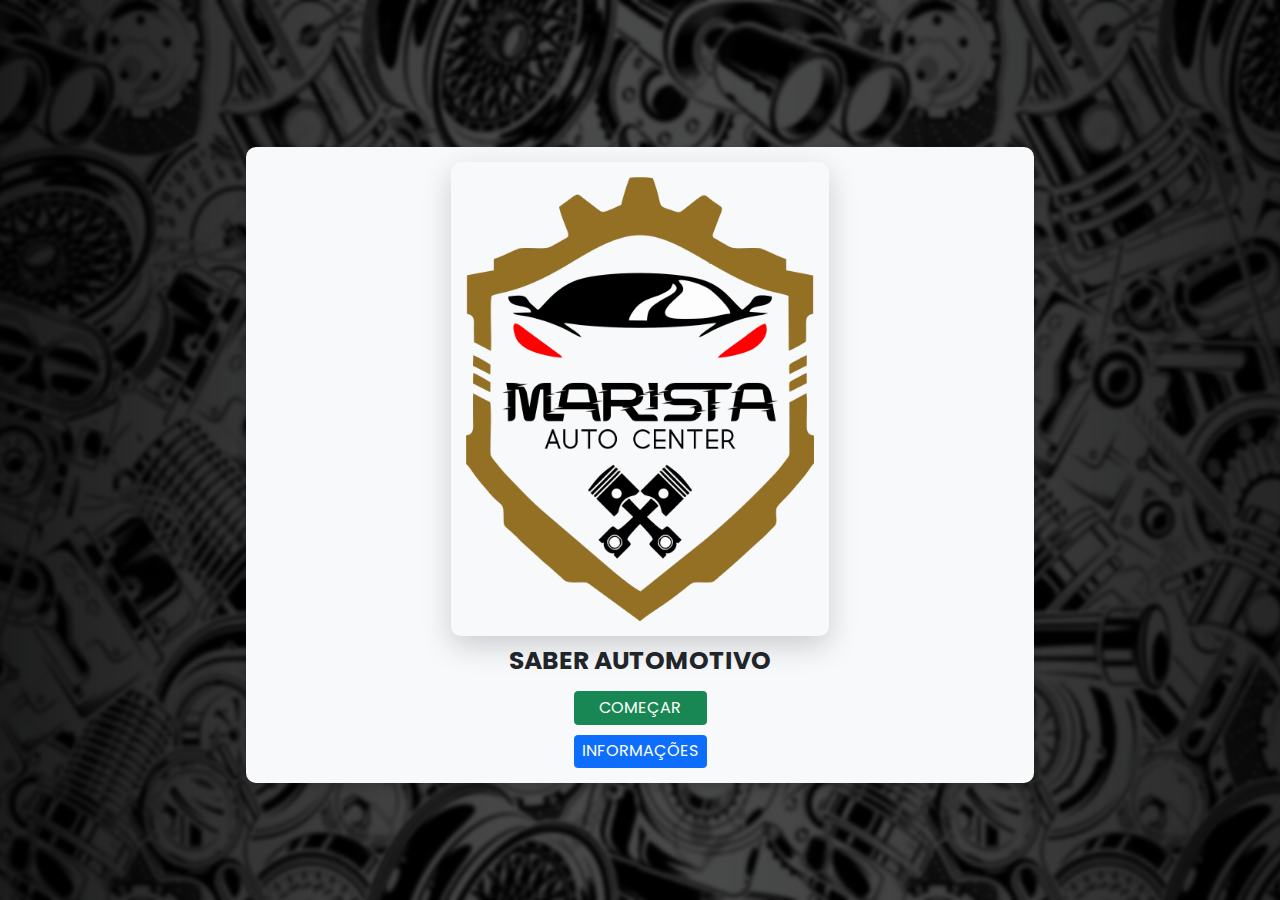
==== commit 53feedbc: "Update index.html" ====
--- a/index.html
+++ b/index.html
@@ -14,7 +14,7 @@
     <link rel="stylesheet" href="style.css">
 </head>
 
-<body class="d-flex flex-column justify-content-center align-items-center center h-100">
+<body>
     <main id="principal" class="container-fluid gap-5">
         <div class="container d-flex text-center">
             <div id="question-container"
--- a/style.css
+++ b/style.css
@@ -26,6 +26,10 @@
     background-position: center top;
     background-size: cover;
     background-repeat: repeat-y;
+    height:100vh;
+display: flex;
+justify-content:center;
+align-items: center
 }
 
 main {
